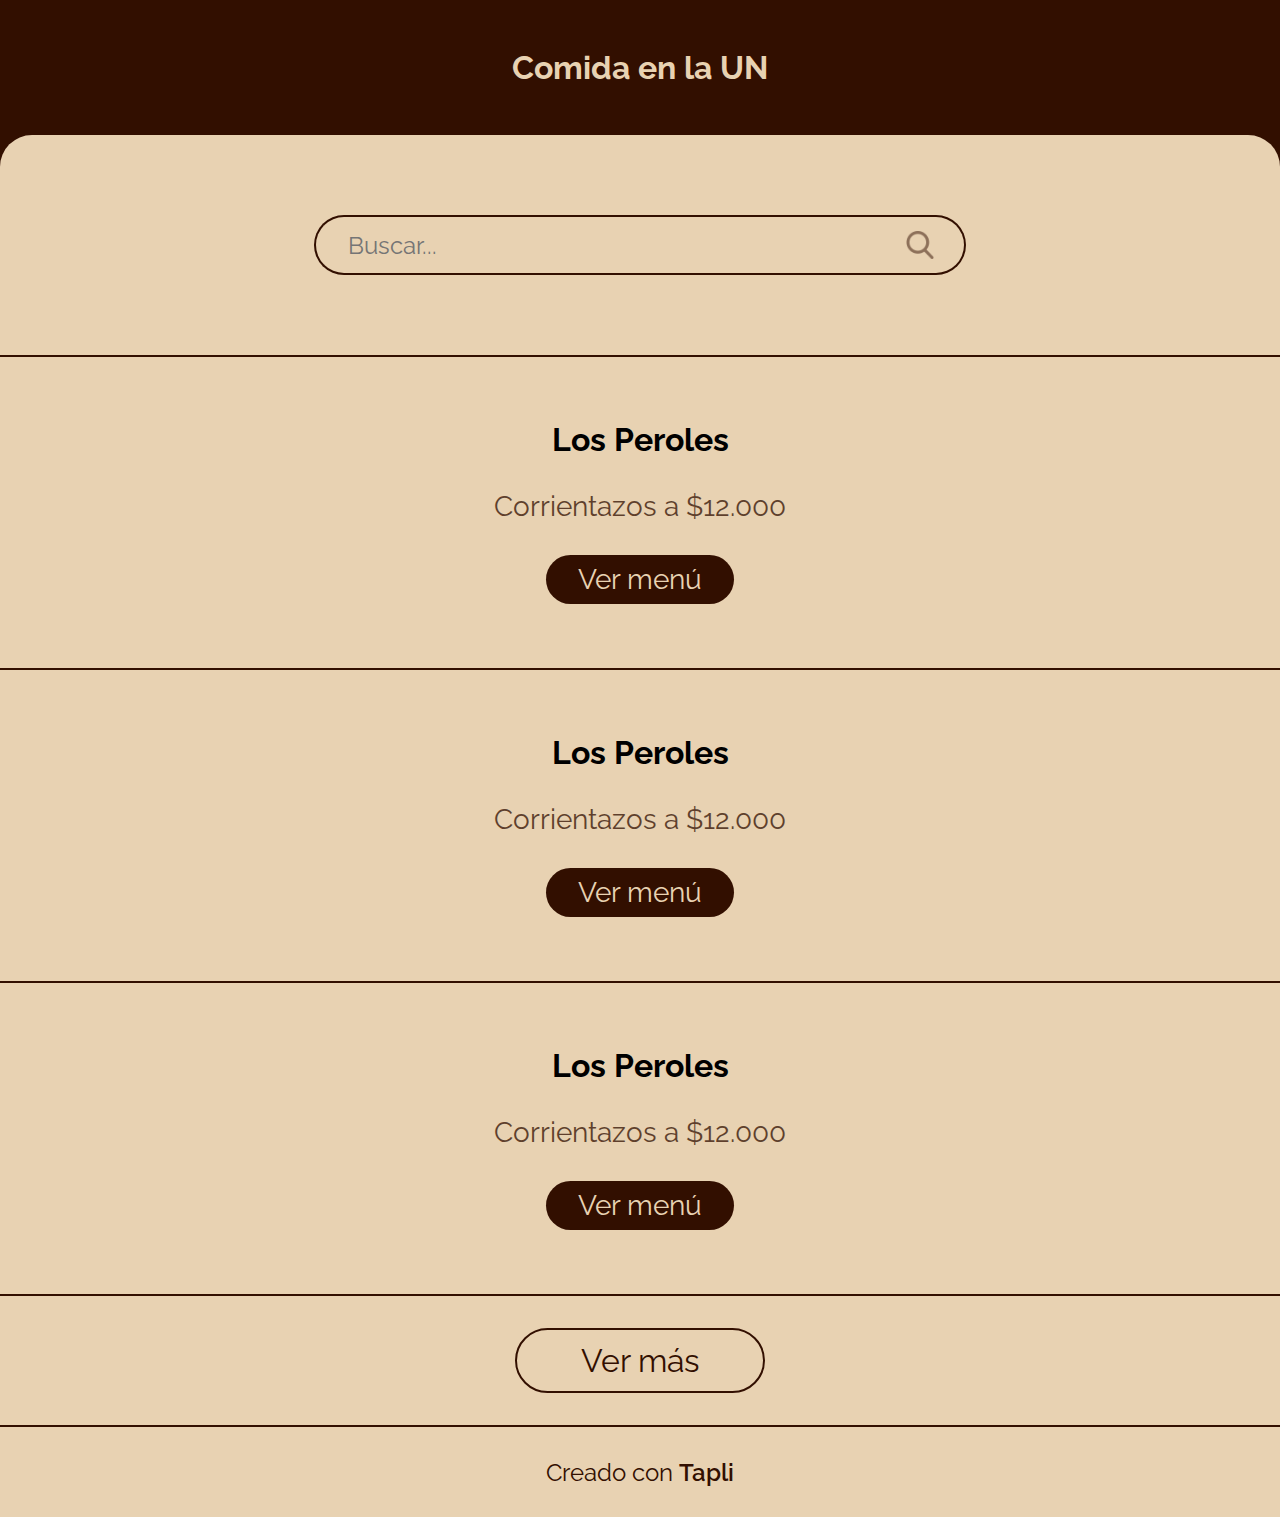
==== directory.html @ 3fd848db "Add files via upload" ====
<!DOCTYPE html>
<html lang="en">
<head>
    <meta charset="UTF-8">
    <meta name="viewport" content="width=device-width, initial-scale=1.0">
    <title>Comida en la UN</title>
    <link rel="shortcut icon" href="logo beige.png">
    <link rel="preconnect" href="https://fonts.googleapis.com">
    <link rel="preconnect" href="https://fonts.gstatic.com" crossorigin>
    <link href="https://fonts.googleapis.com/css2?family=Raleway:wght@200;300;500&display=swap" rel="stylesheet">
    <link rel="stylesheet" href="style-dir.css">
</head>
<body>
    <header>
        <h1>Comida en la UN</h1>
    </header>
    <main>
        <div class="search">
            <input type="text" class="search-input" placeholder="Buscar...">
            <div class="search-img">
                <img src="search.png" alt="Buscar">
            </div>
        </div>
        <div class="directory">
            <div class="restaurant">
                <h2 class="res-title">Los Peroles</h2>
                <p class="res-description">Corrientazos a $12.000</p>
                <a href="#" class="res-a">Ver menú</a>
            </div>
            <div class="restaurant">
                <h2 class="res-title">Los Peroles</h2>
                <p class="res-description">Corrientazos a $12.000</p>
                <a href="#" class="res-a">Ver menú</a>
            </div>
            <div class="restaurant">
                <h2 class="res-title">Los Peroles</h2>
                <p class="res-description">Corrientazos a $12.000</p>
                <a href="#" class="res-a">Ver menú</a>
            </div>
        </div>
        <div class="show-more">
            <button class="show-more-btn">Ver más</button>
        </div>
    </main>
    <footer>
        <p>Creado con <a href="https://juan-camilo-rosero.github.io/Tapli/landing_page.html">Tapli</a></p>
    </footer>
</body>
</html>
---- style-dir.css ----
*{
    margin: 0;
    font-family: 'Raleway', sans-serif;
}

:root{
    --primary-color: #320F00;
    --secondary-color: #E8D2B2;
    --third-color: rgba(0,0,0,0.6);
}

body{
    background-color: var(--primary-color);
}

.hidden{
    opacity: 0;
}

.none{
    display: none !important;
}

/*Header*/

header{
    width: 100vw;
    height: 15vh;
    background-color: var(--primary-color);
    display: flex;
    justify-content: center;
    align-items: center;
}

h1{
    font-size: 2rem;
    color: var(--secondary-color);
}

/*Main*/

main{
    width: 100vw;
    background-color: var(--secondary-color);
    min-height: 80vh;
    border-radius: 2rem 2rem 0 0;
    display: flex;
    flex-direction: column;
    align-items: center;
}

/*Search*/

.search{
    width: 100vw;
    padding: 5rem 0;
    display: flex;
    justify-content: center;
    align-items: center;
}

.search-input{
    width: 40vw;
    height: 3.5rem;
    padding: 0 2rem;
    font-size: 1.5rem;
    background-color: var(--secondary-color);
    border: var(--primary-color) solid .15rem;
    border-radius: 5rem 0 0 5rem;
    border-right: none;
    outline: none;
    color: var(--primary-color);
}

.search-img{
    height: 3.5rem;
    width: 3.5rem;
    padding-right: 1rem;
    border: var(--primary-color) solid .15rem;
    border-radius: 0 5rem 5rem 0;
    border-left: none;
    display: flex;
    justify-content: center;
    align-items: center;
}

.search-img img{
    width: 50%;
    opacity: .5;
}


/*Directory*/

.restaurant{
    width: 100vw;
    padding: 4rem 0;
    display: flex;
    align-items: center;
    justify-content: center;
    border-top: var(--primary-color) solid .15rem;
    flex-direction: column;
}

.res-title{
    font-size: 2rem;
    color: black;
    padding: 0 2rem 2rem 2rem;
}

.res-description{
    font-size: 1.75rem;
    padding: 0 2rem;
    color: var(--primary-color);
    opacity: .75;
    padding-bottom: 2rem;
}

.res-a{
    text-decoration: none;
    color: var(--secondary-color);
    background-color: var(--primary-color);
    border-radius: 5rem;
    border: none;
    padding: .5rem 2rem;
    font-size: 1.75rem;
}

.show-more{
    padding: 2rem 0;
    border-top: var(--primary-color) solid .15rem;
    width: 100vw;
    display: flex;
    justify-content: center;
    align-items: center;
}

.show-more-btn{
    font-size: 2rem;
    color: var(--primary-color);
    border: var(--primary-color) solid .15rem;
    background-color: var(--secondary-color);
    padding: .75rem 4rem;
    border-radius: 5rem;
    cursor: pointer;
}

/*Footer*/

footer{
    width: 100vw;
    height: 10vh;
    background-color: var(--secondary-color);
    display: flex;
    align-items: center;
    justify-content: center;
    border-top: var(--primary-color) solid 2px;
}

footer p{
    font-size: 1.5rem;
    color: var(--primary-color);
}

footer a{
    text-decoration: none;
    font-weight: 600;
    color: var(--primary-color);
}
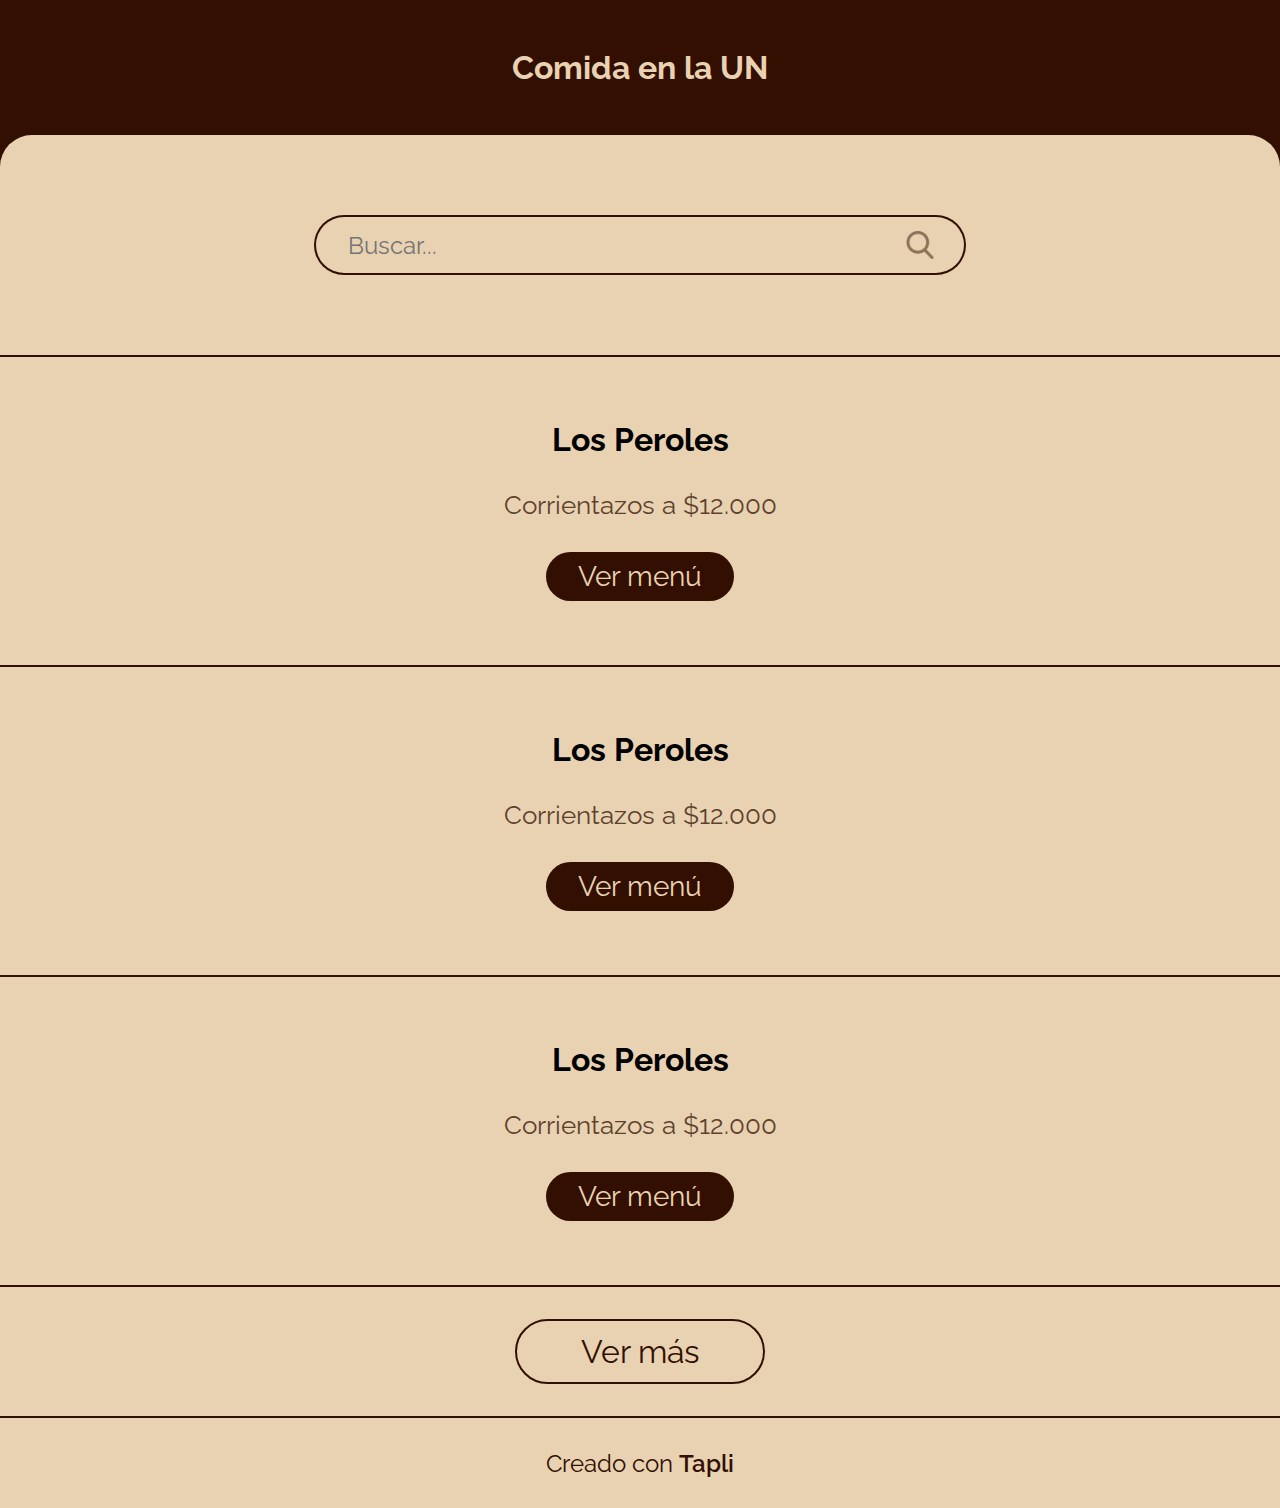
==== commit 13ad2e41: "Update directory.html" ====
--- a/directory.html
+++ b/directory.html
@@ -43,7 +43,7 @@
         </div>
     </main>
     <footer>
-        <p>Creado con <a href="https://juan-camilo-rosero.github.io/Tapli/landing_page.html">Tapli</a></p>
+        <p>Creado con <a href="https://juan-camilo-rosero.github.io/tapli/landing_page.html">Tapli</a></p>
     </footer>
 </body>
-</html>+</html>
--- a/style-dir.css
+++ b/style-dir.css
@@ -106,14 +106,16 @@
     font-size: 2rem;
     color: black;
     padding: 0 2rem 2rem 2rem;
+    text-align: center;
 }
 
 .res-description{
-    font-size: 1.75rem;
-    padding: 0 2rem;
+    font-size: 1.6rem;
+    padding: 0 3rem;
     color: var(--primary-color);
     opacity: .75;
     padding-bottom: 2rem;
+    text-align: center;
 }
 
 .res-a{
